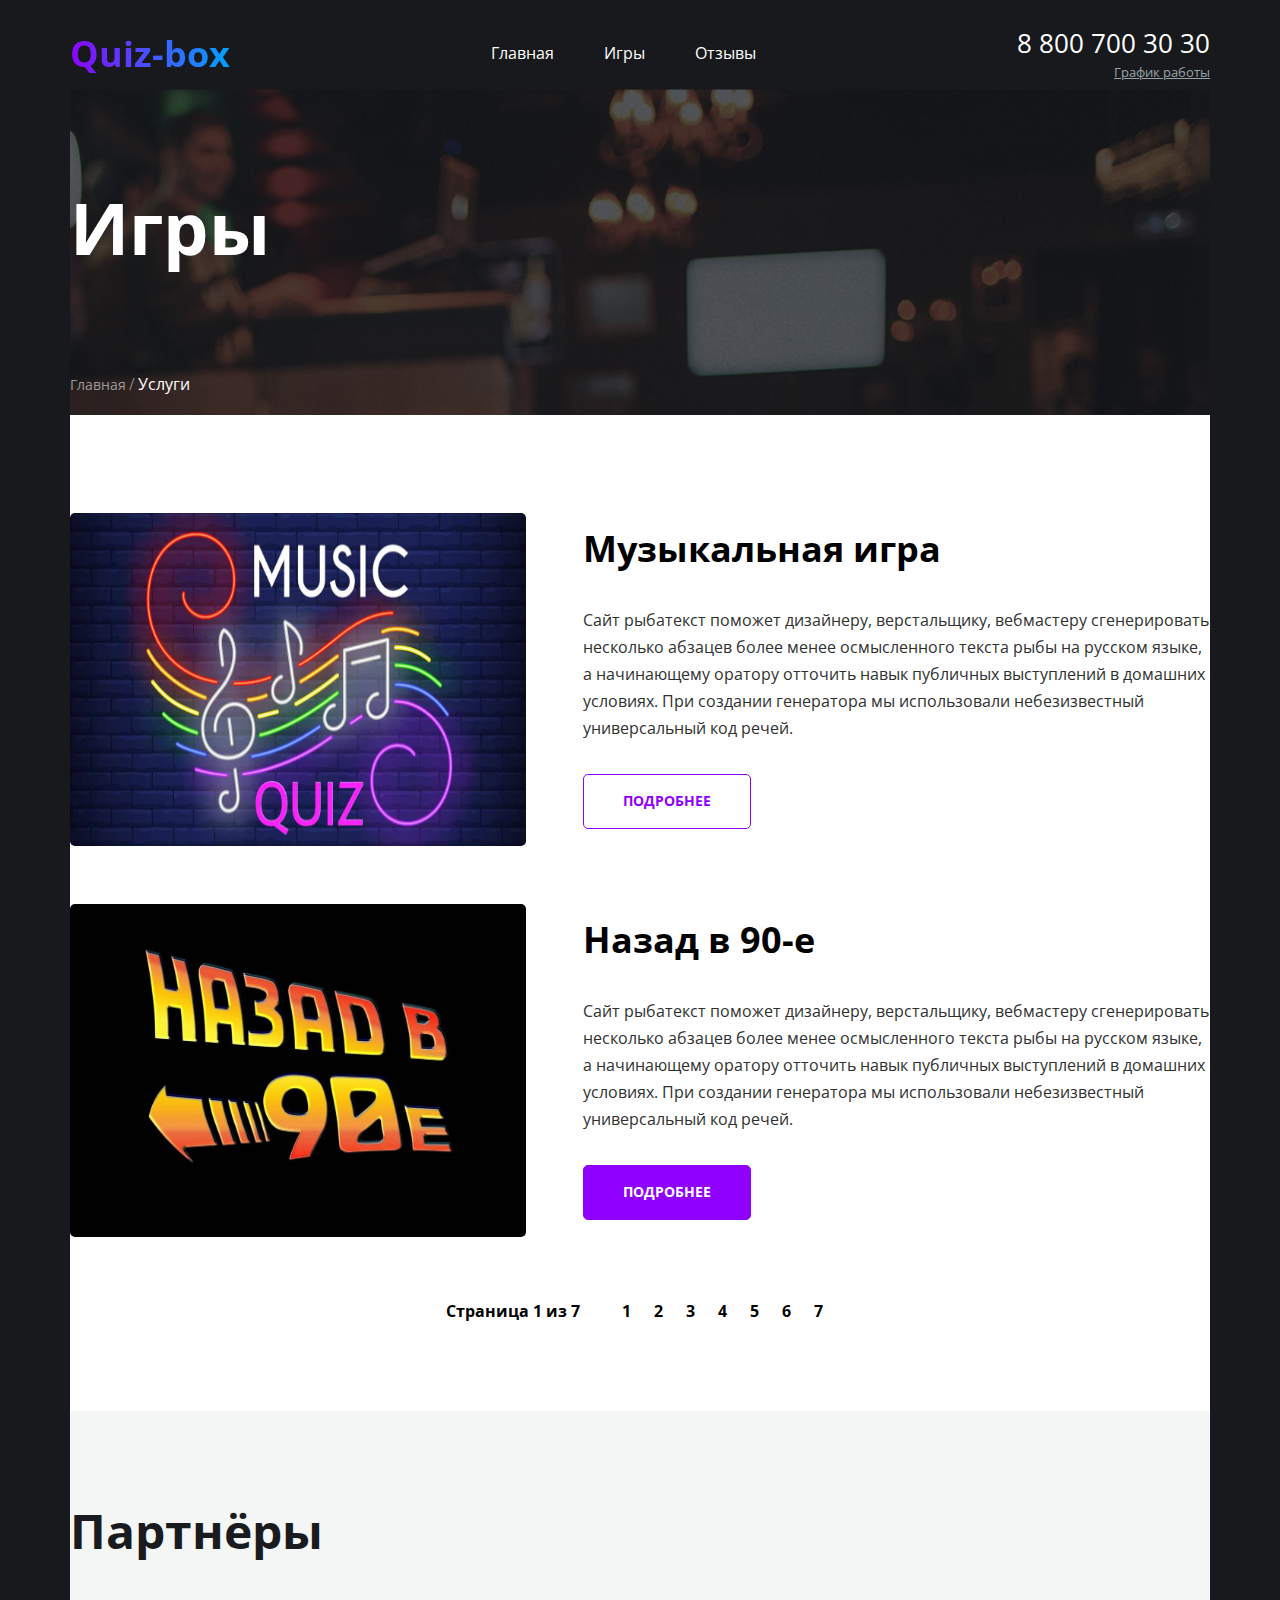
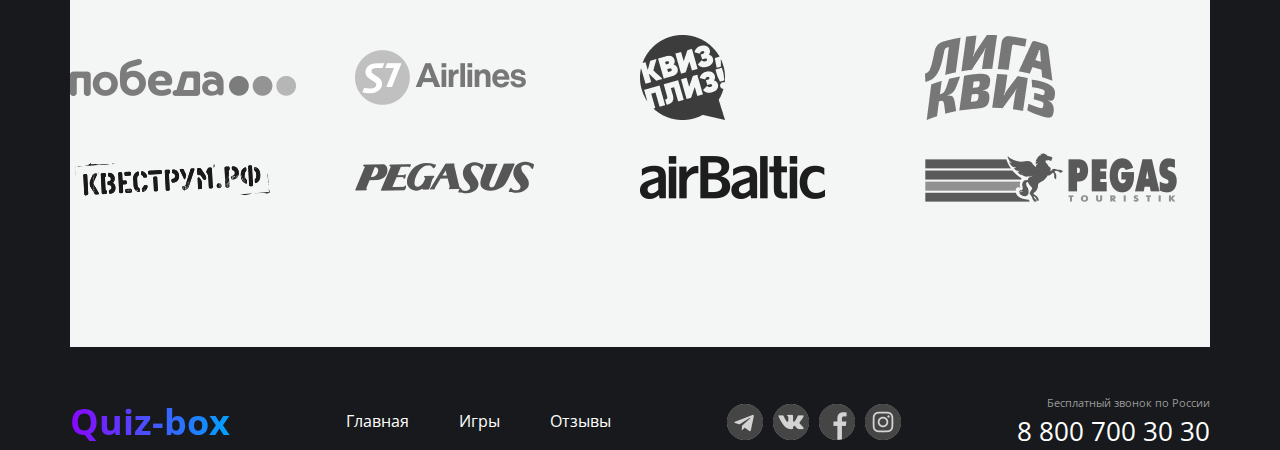
==== games.html @ 921b3bcd "Add files via upload" ====
<!DOCTYPE html>
<html lang="ru">

<head>
  <meta charset="UTF-8" />
  <meta name="viewport" content="width=device-width, initial-scale=1.0" />

  <link rel="stylesheet" href="./css/main.css" />

  <title>Quiz_box</title>
</head>

<body>
  <div class="wrapper">
    <section class="top-line">
      <div class="container top-line__container">
        <header class="header header-top-line">
          <div class="logo">
            <a href="" class="logo__link">Quiz-box</a>
          </div>
          <nav class="menu">
            <ul class="menu__list">
              <li class="menu__item">
                <a href="#" class="menu__link">Главная</a>
              </li>
              <li class="menu__item">
                <a href="#" class="menu__link">Игры</a>
              </li>
              <li class="menu__item">
                <a href="#" class="menu__link">Отзывы</a>
              </li>
            </ul>
          </nav>
          <address class="contacts">
            <a href="tel:+78007003030" class="contacts__tel">8 800 700 30 30</a>
            <span class="contacts__graf">График работы</span>
            <!--<img src="#" alt="" class="contacts__icon">
                    <span class="contacts__work-time">пн-вс 09:00-20:00 <br>Обед: 14:00-14:30</span>
                    -->
          </address>
        </header>
        <h1 class="page-title">Игры</h1>
        <nav class="breadcrumbs">
          <ul class="breadcrumbs__list">
            <li class="breadcrumbs__item">
              <a href="#" class="breadcrumbs__item-link">Главная</a>
            </li>
            <li class="breadcrumbs__item">
              <a href="#" class="breadcrumbs__link breadcrumbs__link-activ">Услуги</a>
            </li>
          </ul>
        </nav>
      </div>
    </section>
    <main class="page-container">
      <div class="container">
        <ul class="games-list">
          <li class="gemas-list__item">
            <div class="games-list__img">
              <img src="./img/music-quiz.jfif" alt="Ноты" class="games__img-element">
            </div>
            <div class="games-content">
              <h2 class="games-heading__title">Музыкальная игра</h2>
              <div class="games__desc">
                <p>
                  Сайт рыбатекст поможет дизайнеру, верстальщику, вебмастеру сгенерировать несколько абзацев более менее
                  осмысленного текста рыбы на русском языке, а начинающему оратору отточить навык публичных выступлений
                  в домашних условиях. При создании генератора мы использовали небезизвестный универсальный код речей.
                </p>
              </div>
              <div class="games__buttom">
                <button class="button button--border">подробнее</button>
                <!--<a href="#" class="buttun games__button">Подробнее</a>-->
              </div>
            </div>
          </li>
          <li class="gemas-list__item">
            <div class="games-list__img">
              <img src="./img/back90.jfif" alt="Назад в 90-е" class="games__img-element">
            </div>
            <div class="games-content">
              <h2 class="games-heading__title">Назад в 90-е</h2>
              <div class="games__desc">
                <p>
                  Сайт рыбатекст поможет дизайнеру, верстальщику, вебмастеру сгенерировать несколько абзацев более менее
                  осмысленного текста рыбы на русском языке, а начинающему оратору отточить навык публичных выступлений
                  в домашних условиях. При создании генератора мы использовали небезизвестный универсальный код речей.
                </p>
              </div>
              <div class="games__buttom">
                <button class="button">подробнее</button>
              </div>
              <!--<a href="#" class="buttun games__button">Подробнее</a>-->
            </div>
          </li>
        </ul>
        <div class="paginator paginator-dark-theme">
          <div class="paginator__display">Страница 1 из 7</div>
          <ul class="paginator__list">
            <li class="paginator__item">
              <a href="#" class="paginator__link paginator__link-dark-theme">1</a>
            </li>
            <li class="paginator__item">
              <a href="#" class="paginator__link paginator__link-dark-theme">2</a>
            </li>
            <li class="paginator__item">
              <a href="#" class="paginator__link paginator__link-dark-theme">3</a>
            </li>
            <li class="paginator__item">
              <a href="#" class="paginator__link paginator__link-dark-theme">4</a>
            </li>
            <li class="paginator__item">
              <a href="#" class="paginator__link paginator__link-dark-theme">5</a>
            </li>
            <li class="paginator__item">
              <a href="#" class="paginator__link paginator__link-dark-theme">6</a>
            </li>
            <li class="paginator__item">
              <a href="#" class="paginator__link paginator__link-dark-theme">7</a>
            </li>
          </ul>
        </div>
      </div>
    </main>
    <section class="inner-section inner-section-bg-grey">
      <h2 class="inner-section__title">Партнёры</h2>
      <ul class="partners">
        <li class="partners__item">
          <a href="#" class="partners__link">
            <img src="/img/pobeda.png" alt="pobeda logo">
          </a>
        </li>
        <li class="partners__item">
          <a href="#" class="partners__link">
            <img src="/img/s7.png" alt="s7 logo">
          </a>
        </li>
        <li class="partners__item">
          <a href="#" class="partners__link">
            <img src="/img/quizplease.png" alt="quizplease logo">
          </a>
        </li>
        <li class="partners__item">
          <a href="#" class="partners__link">
            <img src="/img/ligaquiz.png" alt="ligaquiz logo">
          </a>
        </li>
        <li class="partners__item">
          <a href="#" class="partners__link">
            <img src="/img/questroom.png" alt="questroom logo">
          </a>
        </li>
        <li class="partners__item">
          <a href="#" class="partners__link">
            <img src="/img/pegasus.png" alt="pegasus logo">
          </a>
        </li>
        <li class="partners__item">
          <a href="#" class="partners__link">
            <img src="/img/airbaltic.png" alt="airbaltic logo">
          </a>
        </li>
        <li class="partners__item">
          <a href="#" class="partners__link">
            <img src="/img/pegas.png" alt="pegas logo">
          </a>
        </li>
      </ul>
    </section>
    <footer class="footer footer-games">
      <div class="footer-conteiner">
        <!--<div class="footer-column-left">-->
        <div class="logo">
          <a href="" class="logo__link">Quiz-box</a>
        </div>
        <nav class="menu">
          <ul class="menu__list">
            <li class="menu__item">
              <a href="#" class="menu__link">Главная</a>
            </li>
            <li class="menu__item">
              <a href="#" class="menu__link">Игры</a>
            </li>
            <li class="menu__item">
              <a href="#" class="menu__link">Отзывы</a>
            </li>
          </ul>
        </nav>
        <!--</div>-->
        <!--<div class="footer-column-right">-->
        <div class="socials">
          <ul class="socials__list">
            <li class="socials__item          socials__item--icon--telegram">
              <a href="#" class="socials__link">
                <!--<img src="img\telegram.png" alt="" class="socials__icon">-->
              </a>
            </li>
            <li class="socials__item socials__item--icon--vk">
              <a href="#" class="socials__link">
                <!--<img src="img\vk.png" alt="" class="socials__icon">-->
              </a>
            </li>
            <li class="socials__item socials__item--icon--facebook">
              <a href="#" class="socials__link">
                <!--<img src="img\facebook" alt="" class="socials__icon">-->
              </a>
            </li>
            <li class="socials__item socials__item--icon--instagram">
              <a href="#" class="socials__link">
                <!--<img src="img\instagram" alt="" class="socials__icon">-->
              </a>
            </li>
          </ul>
        </div>
        <address class="contacts">
          <div class="contacts__free-call">Бесплатный звонок по России</div>
          <a href="tel:+78007003030" class="contacts__tel">8 800 700 30 30</a>
        </address>
        <!--</div>-->
      </div>
    </footer>
  </div>
</body>

</html>
---- css/main.css ----
@import url("./layout/fonts.css");
@import url("./layout/normalize.css");
@import url("./layout/base.css");

@import url("./blocks/header.css");
@import url("./blocks/logo.css");
@import url("./blocks/menu.css");
@import url("./blocks/contacts.css");
@import url("./blocks/preview.css");
@import url("./blocks/new-in-the-week.css");
@import url("./blocks/past-games.css");
@import url("./blocks/paginator.css");
@import url("./blocks/about-us.css");
@import url("./blocks/footer.css");

@import url("./blocks/top-line.css");
@import url("./blocks/page-content.css");
/*@import url("./blocks/main-container.css");*/
@import url("./blocks/partners.css");
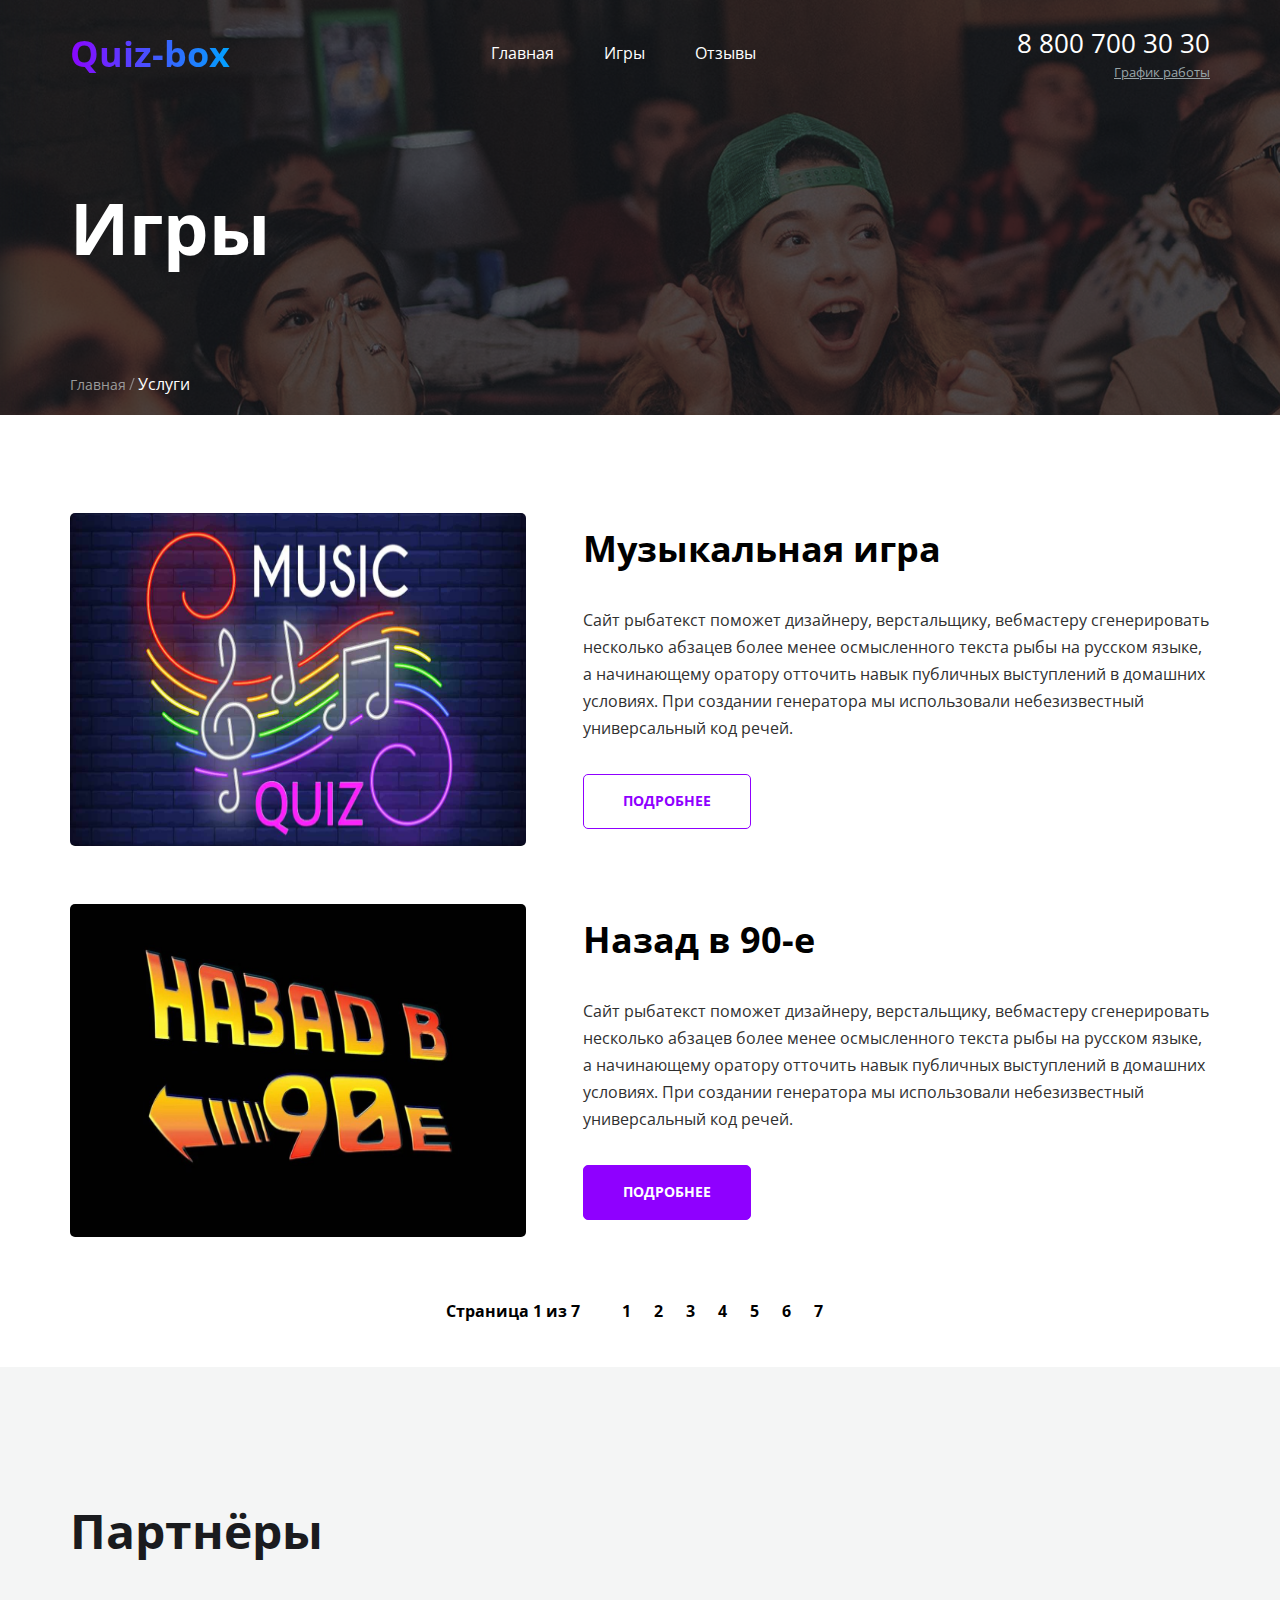
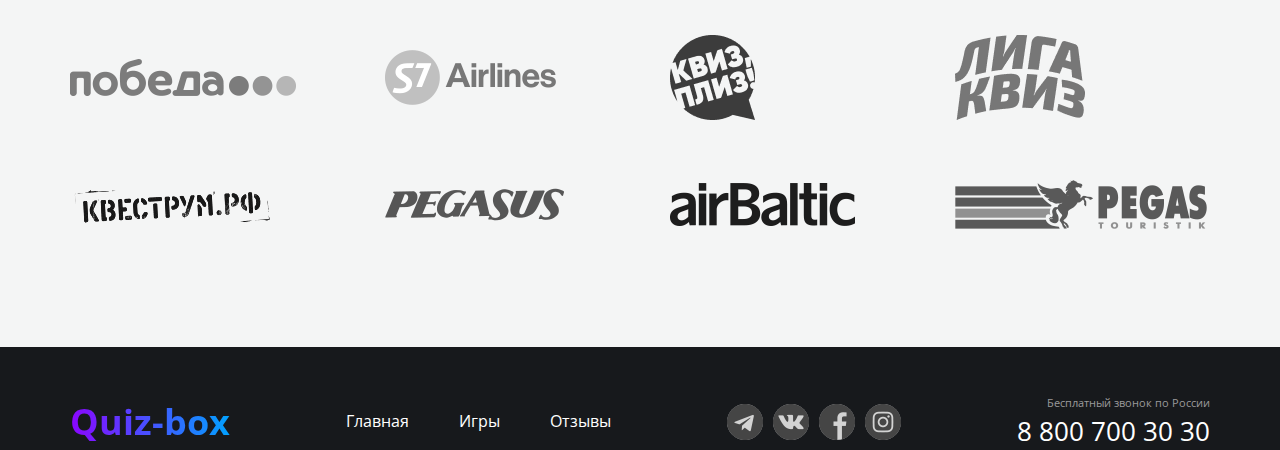
==== commit 9e60bccf: "Add files via upload" ====
--- a/games.html
+++ b/games.html
@@ -21,10 +21,10 @@
           <nav class="menu">
             <ul class="menu__list">
               <li class="menu__item">
-                <a href="#" class="menu__link">Главная</a>
+                <a href="./index.html" class="menu__link">Главная</a>
               </li>
               <li class="menu__item">
-                <a href="#" class="menu__link">Игры</a>
+                <a href="./games.html" class="menu__link">Игры</a>
               </li>
               <li class="menu__item">
                 <a href="#" class="menu__link">Отзывы</a>
@@ -123,49 +123,51 @@
       </div>
     </main>
     <section class="inner-section inner-section-bg-grey">
-      <h2 class="inner-section__title">Партнёры</h2>
-      <ul class="partners">
-        <li class="partners__item">
-          <a href="#" class="partners__link">
-            <img src="/img/pobeda.png" alt="pobeda logo">
-          </a>
-        </li>
-        <li class="partners__item">
-          <a href="#" class="partners__link">
-            <img src="/img/s7.png" alt="s7 logo">
-          </a>
-        </li>
-        <li class="partners__item">
-          <a href="#" class="partners__link">
-            <img src="/img/quizplease.png" alt="quizplease logo">
-          </a>
-        </li>
-        <li class="partners__item">
-          <a href="#" class="partners__link">
-            <img src="/img/ligaquiz.png" alt="ligaquiz logo">
-          </a>
-        </li>
-        <li class="partners__item">
-          <a href="#" class="partners__link">
-            <img src="/img/questroom.png" alt="questroom logo">
-          </a>
-        </li>
-        <li class="partners__item">
-          <a href="#" class="partners__link">
-            <img src="/img/pegasus.png" alt="pegasus logo">
-          </a>
-        </li>
-        <li class="partners__item">
-          <a href="#" class="partners__link">
-            <img src="/img/airbaltic.png" alt="airbaltic logo">
-          </a>
-        </li>
-        <li class="partners__item">
-          <a href="#" class="partners__link">
-            <img src="/img/pegas.png" alt="pegas logo">
-          </a>
-        </li>
-      </ul>
+      <div class="inner-section-wrapper">
+        <h2 class="inner-section__title">Партнёры</h2>
+        <ul class="partners">
+          <li class="partners__item">
+            <a href="#" class="partners__link">
+              <img src="./img/pobeda.png" alt="pobeda logo">
+            </a>
+          </li>
+          <li class="partners__item">
+            <a href="#" class="partners__link">
+              <img src="./img/s7.png" alt="s7 logo">
+            </a>
+          </li>
+          <li class="partners__item">
+            <a href="#" class="partners__link">
+              <img src="./img/quizplease.png" alt="quizplease logo">
+            </a>
+          </li>
+          <li class="partners__item">
+            <a href="#" class="partners__link">
+              <img src="./img/ligaquiz.png" alt="ligaquiz logo">
+            </a>
+          </li>
+          <li class="partners__item">
+            <a href="#" class="partners__link">
+              <img src="./img/questroom.png" alt="questroom logo">
+            </a>
+          </li>
+          <li class="partners__item">
+            <a href="#" class="partners__link">
+              <img src="./img/pegasus.png" alt="pegasus logo">
+            </a>
+          </li>
+          <li class="partners__item">
+            <a href="#" class="partners__link">
+              <img src="./img/airbaltic.png" alt="airbaltic logo">
+            </a>
+          </li>
+          <li class="partners__item">
+            <a href="#" class="partners__link">
+              <img src="./img/pegas.png" alt="pegas logo">
+            </a>
+          </li>
+        </ul>
+      </div>
     </section>
     <footer class="footer footer-games">
       <div class="footer-conteiner">
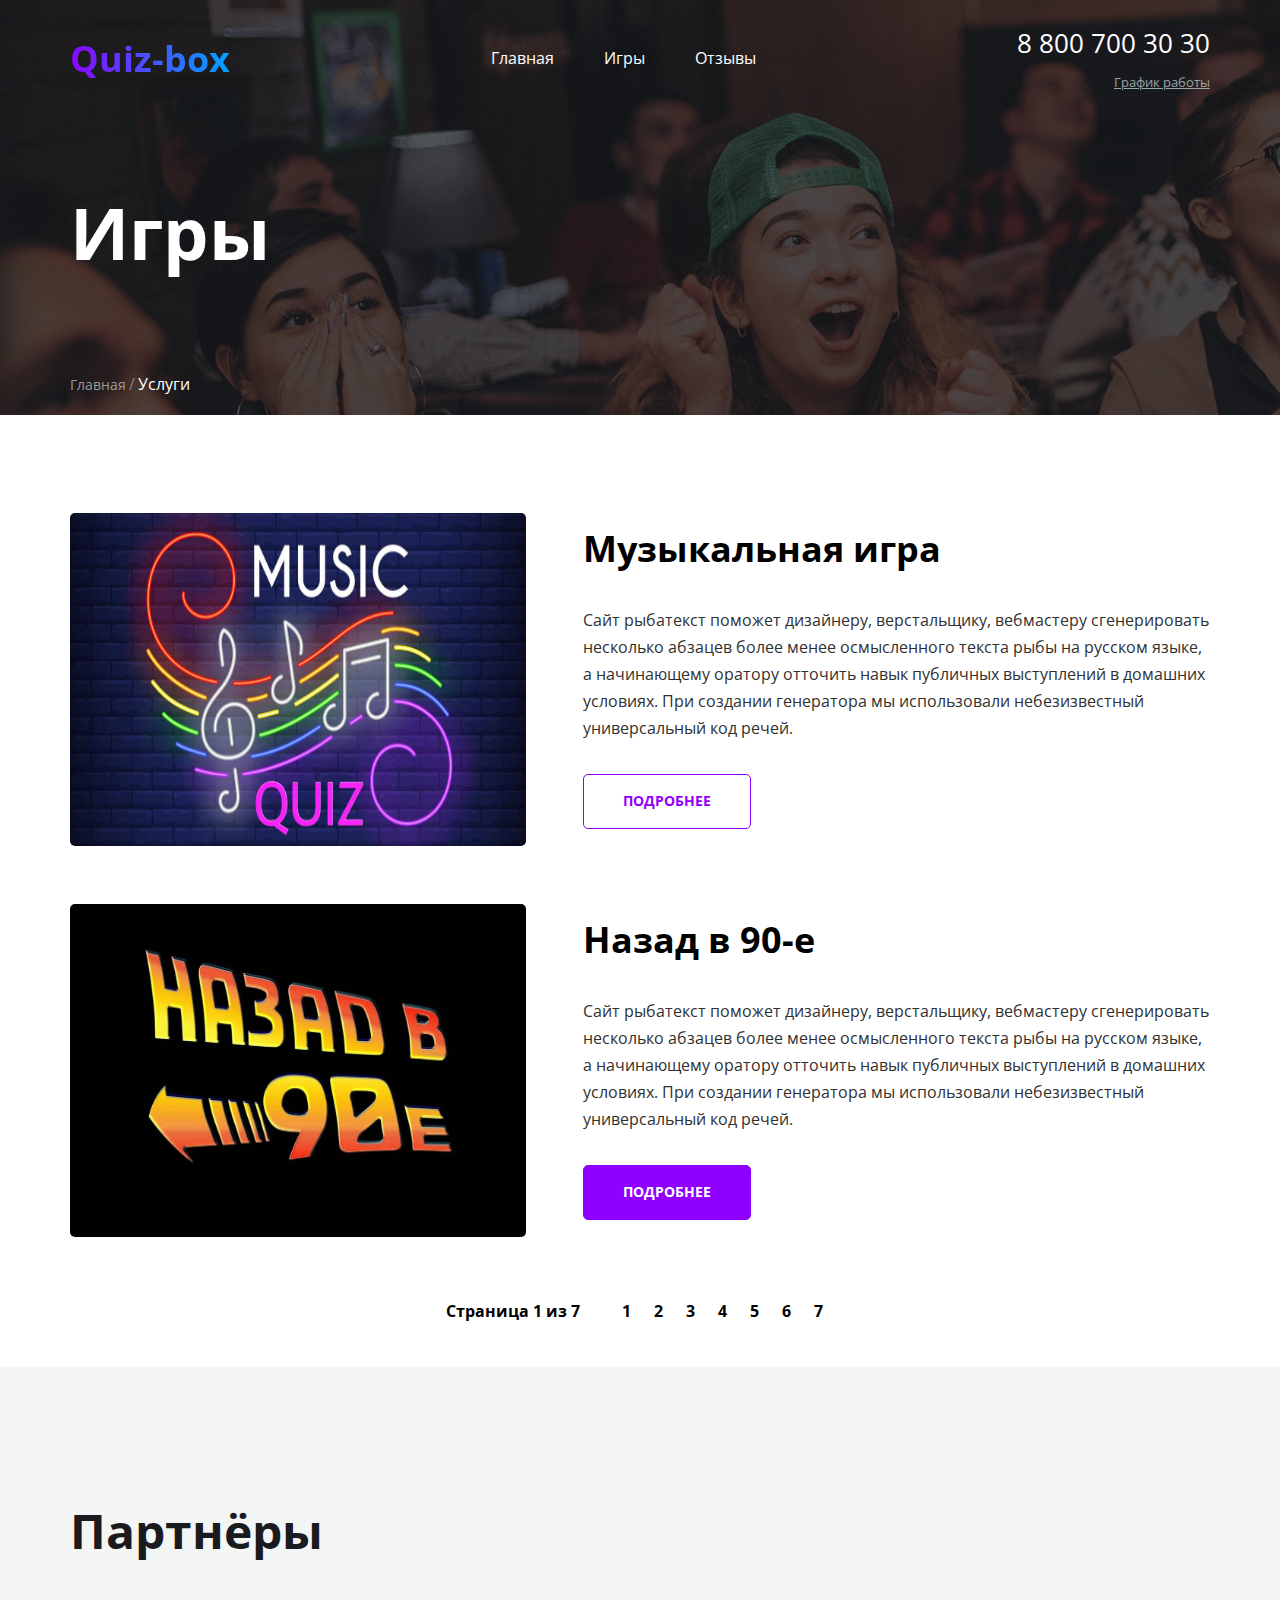
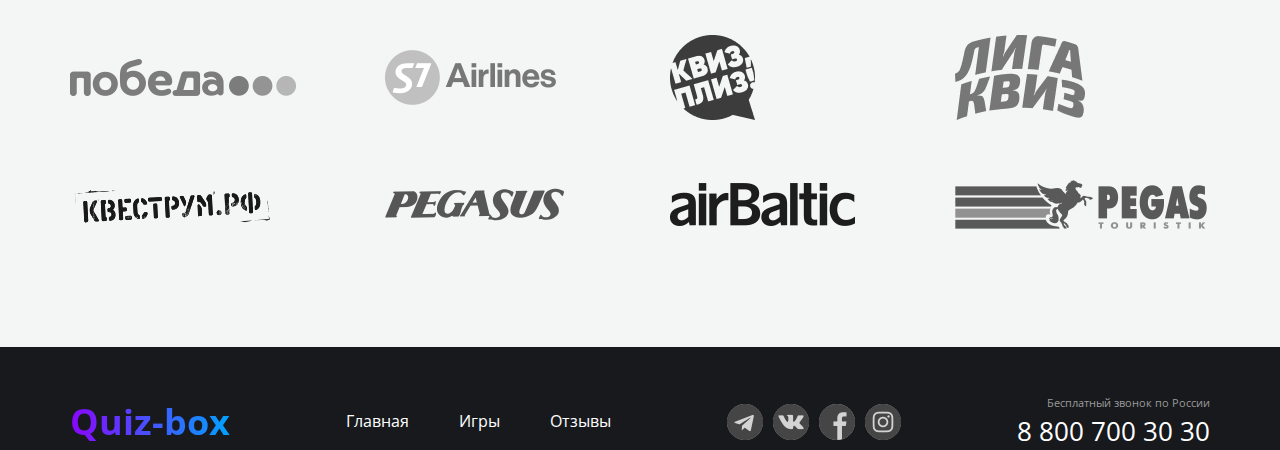
==== commit 7b055984: "Add files via upload" ====
--- a/games.html
+++ b/games.html
@@ -16,7 +16,7 @@
       <div class="container top-line__container">
         <header class="header header-top-line">
           <div class="logo">
-            <a href="" class="logo__link">Quiz-box</a>
+            <a href="./index.html" class="logo__link">Quiz-box</a>
           </div>
           <nav class="menu">
             <ul class="menu__list">
@@ -27,26 +27,28 @@
                 <a href="./games.html" class="menu__link">Игры</a>
               </li>
               <li class="menu__item">
-                <a href="#" class="menu__link">Отзывы</a>
+                <a href="./games.html" class="menu__link">Отзывы</a>
               </li>
             </ul>
           </nav>
-          <address class="contacts">
+          <address class="contacts ">
             <a href="tel:+78007003030" class="contacts__tel">8 800 700 30 30</a>
-            <span class="contacts__graf">График работы</span>
-            <!--<img src="#" alt="" class="contacts__icon">
-                    <span class="contacts__work-time">пн-вс 09:00-20:00 <br>Обед: 14:00-14:30</span>
-                    -->
+            <div class="dropdown">
+              <span class="contacts__graf">График работы</span>
+              <div class="dropdown-icon">
+                <span class="contacts__work-time"><b>пн-вс 09:00-20:00</b><br>Обед: 14:00-14:30</span>
+              </div>
+            </div>
           </address>
         </header>
         <h1 class="page-title">Игры</h1>
         <nav class="breadcrumbs">
           <ul class="breadcrumbs__list">
             <li class="breadcrumbs__item">
-              <a href="#" class="breadcrumbs__item-link">Главная</a>
+              <a href="./index.html" class="breadcrumbs__item-link">Главная</a>
             </li>
             <li class="breadcrumbs__item">
-              <a href="#" class="breadcrumbs__link breadcrumbs__link-activ">Услуги</a>
+              <a href="./games.html" class="breadcrumbs__link breadcrumbs__link-activ">Услуги</a>
             </li>
           </ul>
         </nav>
@@ -171,46 +173,37 @@
     </section>
     <footer class="footer footer-games">
       <div class="footer-conteiner">
-        <!--<div class="footer-column-left">-->
+
         <div class="logo">
-          <a href="" class="logo__link">Quiz-box</a>
+          <a href="./index.html" class="logo__link">Quiz-box</a>
         </div>
         <nav class="menu">
           <ul class="menu__list">
             <li class="menu__item">
-              <a href="#" class="menu__link">Главная</a>
+              <a href="./index.html" class="menu__link">Главная</a>
             </li>
             <li class="menu__item">
-              <a href="#" class="menu__link">Игры</a>
+              <a href="./games.html" class="menu__link">Игры</a>
             </li>
             <li class="menu__item">
-              <a href="#" class="menu__link">Отзывы</a>
+              <a href="./reviews.html" class="menu__link">Отзывы</a>
             </li>
           </ul>
         </nav>
-        <!--</div>-->
-        <!--<div class="footer-column-right">-->
+
         <div class="socials">
           <ul class="socials__list">
             <li class="socials__item          socials__item--icon--telegram">
-              <a href="#" class="socials__link">
-                <!--<img src="img\telegram.png" alt="" class="socials__icon">-->
-              </a>
+              <a href="#" class="socials__link"></a>
             </li>
             <li class="socials__item socials__item--icon--vk">
-              <a href="#" class="socials__link">
-                <!--<img src="img\vk.png" alt="" class="socials__icon">-->
-              </a>
+              <a href="#" class="socials__link"></a>
             </li>
             <li class="socials__item socials__item--icon--facebook">
-              <a href="#" class="socials__link">
-                <!--<img src="img\facebook" alt="" class="socials__icon">-->
-              </a>
+              <a href="#" class="socials__link"></a>
             </li>
             <li class="socials__item socials__item--icon--instagram">
-              <a href="#" class="socials__link">
-                <!--<img src="img\instagram" alt="" class="socials__icon">-->
-              </a>
+              <a href="#" class="socials__link"></a>
             </li>
           </ul>
         </div>
@@ -218,7 +211,7 @@
           <div class="contacts__free-call">Бесплатный звонок по России</div>
           <a href="tel:+78007003030" class="contacts__tel">8 800 700 30 30</a>
         </address>
-        <!--</div>-->
+
       </div>
     </footer>
   </div>
--- a/css/main.css
+++ b/css/main.css
@@ -15,5 +15,8 @@
 
 @import url("./blocks/top-line.css");
 @import url("./blocks/page-content.css");
-/*@import url("./blocks/main-container.css");*/
-@import url("./blocks/partners.css");+@import url("./blocks/partners.css");
+@import url("./blocks/welcome.css");
+@import url("./blocks/reviews.css");
+@import url("./blocks/separator.css");
+@import url("./blocks/form-reviews.css");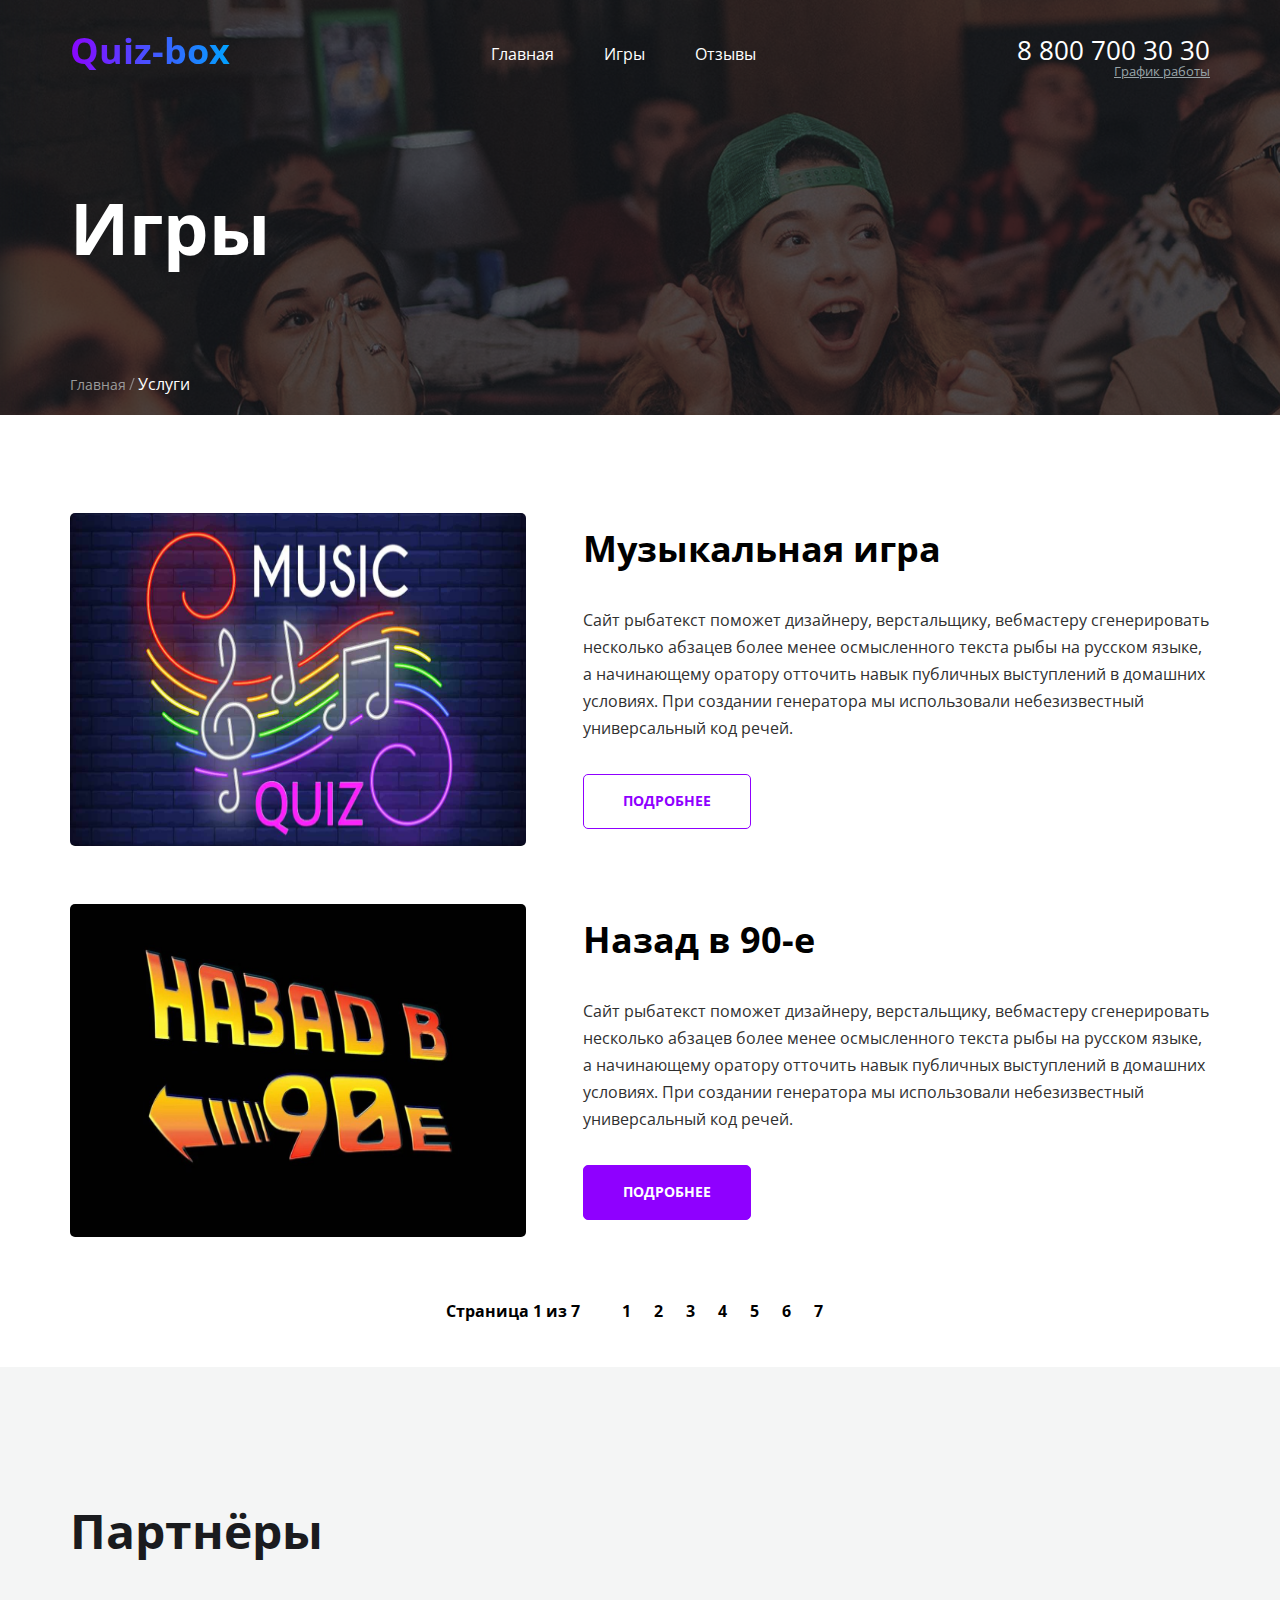
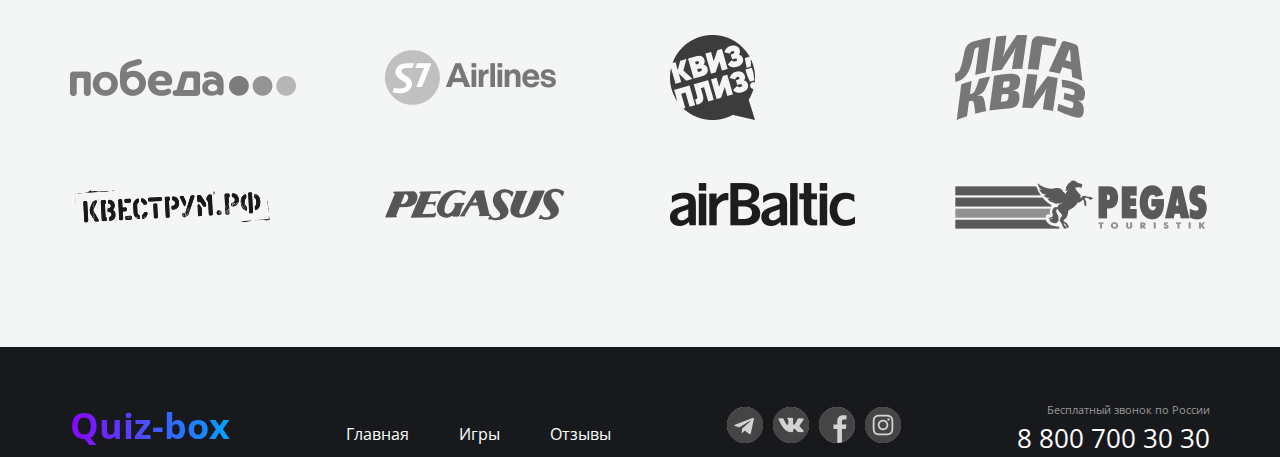
==== commit 6703f0e0: "Add files via upload" ====
--- a/games.html
+++ b/games.html
@@ -36,7 +36,10 @@
             <div class="dropdown">
               <span class="contacts__graf">График работы</span>
               <div class="dropdown-icon">
-                <span class="contacts__work-time"><b>пн-вс 09:00-20:00</b><br>Обед: 14:00-14:30</span>
+                <div class="triangle"></div>
+                <div class="contacts__work-time">
+                  <p><b>пн-вс 09:00-20:00</b><br>Обед: 14:00-14:30</p>
+                </div>
               </div>
             </div>
           </address>
